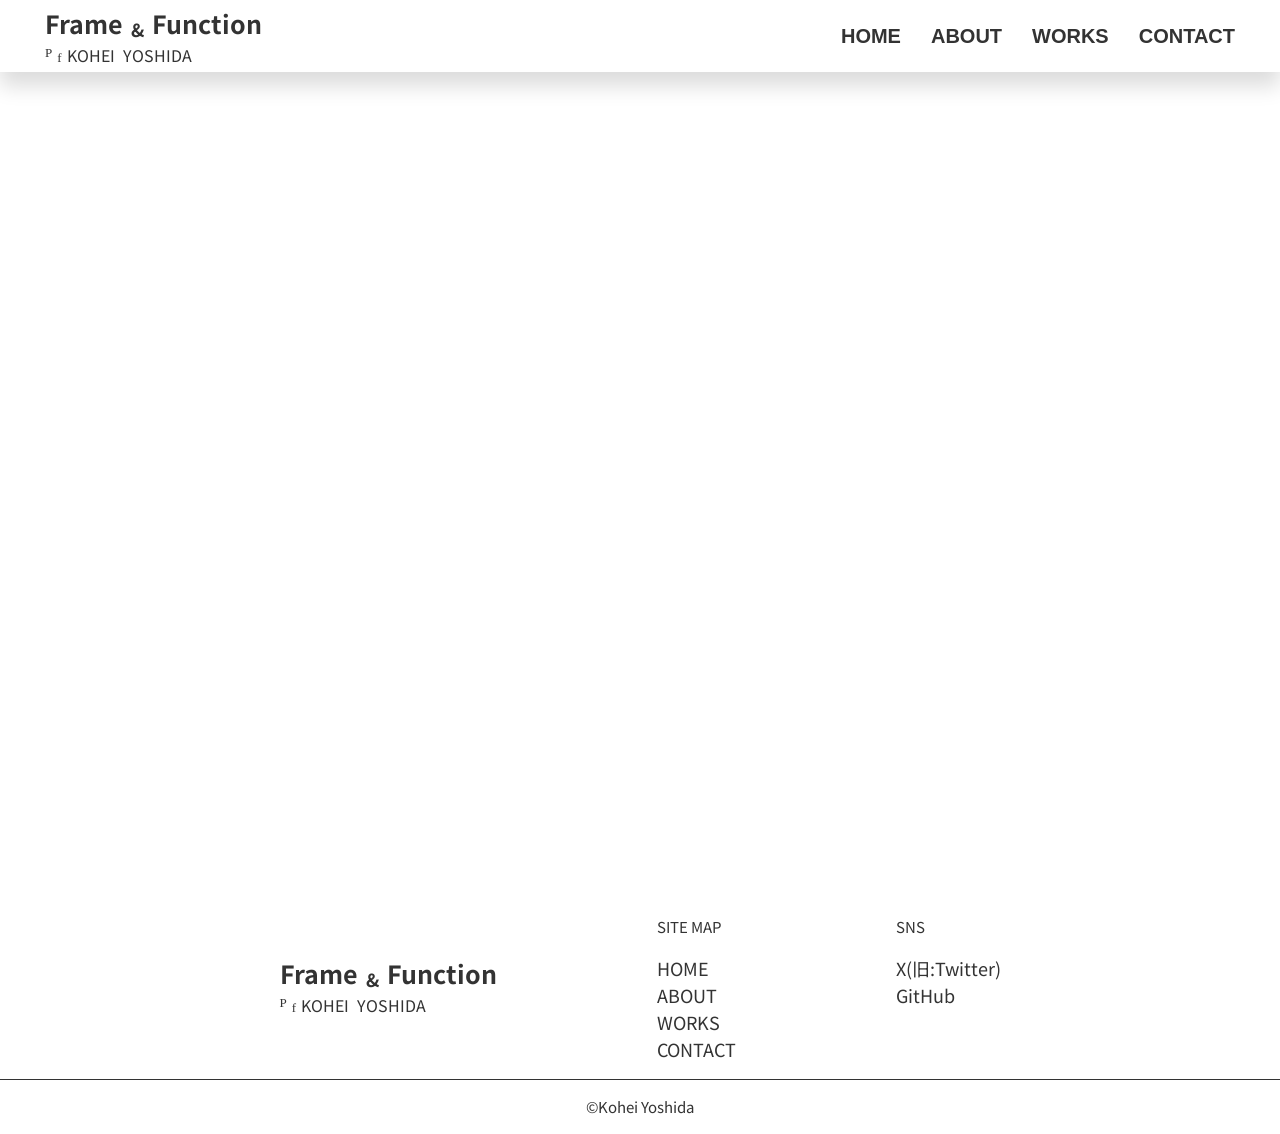
==== index.html @ a1d7d0c5 "first commit" ====
<!DOCTYPE html>
<html lang="ja">

<head>
    <meta charset="UTF-8">
    <meta name="viewport" content="width=device-width, initial-scale=1.0">
    <title>Document</title>
    <link rel="preconnect" href="https://fonts.googleapis.com">
    <link rel="preconnect" href="https://fonts.gstatic.com" crossorigin>
    <link href="https://fonts.googleapis.com/css2?family=Noto+Sans+JP:wght@100..900&display=swap" rel="stylesheet">
    <link rel="stylesheet" href="assets/css/style.css">
</head>

<body>
    <header class="header">
        <a href="index.html">
            <div class="head-logo">
                <p class="head-logo-l">Frame</p>
                <p class="head-logo-c">&</p>
                <p class="head-logo-r">Function</p>
            </div>
            <div class="box">
                <div class="site-logo">
                    <p class="logo-left">P</p>
                    <div class="logo-right">f</div>
                </div>
                <div class="name-block">
                    <p class="first-name">KOHEI</p>
                    <p class="family-name">YOSHIDA</p>
                </div>
            </div>
        </a>
        <nav class="nav">
            <input type="checkbox" id="nav-toggle" class="nav-toggle">
            <label for="nav-toggle" class="nav-btn">
                <span></span><span></span><span></span>
            </label>
            <label for="nav-toggle" class="nav-overlay"></label>
            <ul class="nav-list">
                <li class="nav-item"><a href="index.html" class="nav-link">HOME</a></li>
                <li class="nav-item"><a href="about.html" class="nav-link">ABOUT</a></li>
                <li class="nav-item"><a href="works.html" class="nav-link">WORKS</a></li>
                <li class="nav-item"><a href="contact.html" class="nav-link">CONTACT</a></li>
            </ul>
        </nav>
    </header>
    <main>

    </main>
    <footer class="footer">
        <div class="central">
            <a href="index.html" class="foot-logo-link">
                <div class="head-logo">
                    <p class="head-logo-l">Frame</p>
                    <p class="head-logo-c">&</p>
                    <p class="head-logo-r">Function</p>
                </div>
                <div class="box">
                    <div class="site-logo">
                        <p class="logo-left">P</p>
                        <div class="logo-right">f</div>
                    </div>
                    <div class="name-block">
                        <p class="first-name">KOHEI</p>
                        <p class="family-name">YOSHIDA</p>
                    </div>
                </div>
            </a>
            <nav aria-label="サイトマップ" class="foot-nav">
                <p class="map">SITE MAP</p>
                <ul class="foot-list">
                    <li class="foot-item"><a href="index.html" class="foot-link">HOME</a></li>
                    <li class="foot-item"><a href="about.html" class="foot-link">ABOUT</a></li>
                    <li class="foot-item"><a href="works.html" class="foot-link">WORKS</a></li>
                    <li class="foot-item"><a href="contact.html" class="foot-link">CONTACT</a></li>
                </ul>
            </nav>
            <nav aria-label="SNSリンク" class="foot-nav1">
                <p class="map">SNS</p>
                <ul class="foot-list1">
                    <li class="foot-item"><a target="_blank" href="https://x.com/VIDEOCREATE_WAZ" class="foot-link">X(旧:Twitter)</a></li>
                    <li class="foot-item"><a target="_blank" href="https://github.com/Kohei-Create/Portfolio-public" class="foot-link">GitHub</a></li>
                </ul>
            </nav>
        </div>
    </footer>
    <span class="copy">&copy;Kohei Yoshida</span>
</body>

</html>
---- assets/css/style.css ----
@charset "utf-8";

@import url(base.css);
@import url(header.css);
@import url(footer.css);
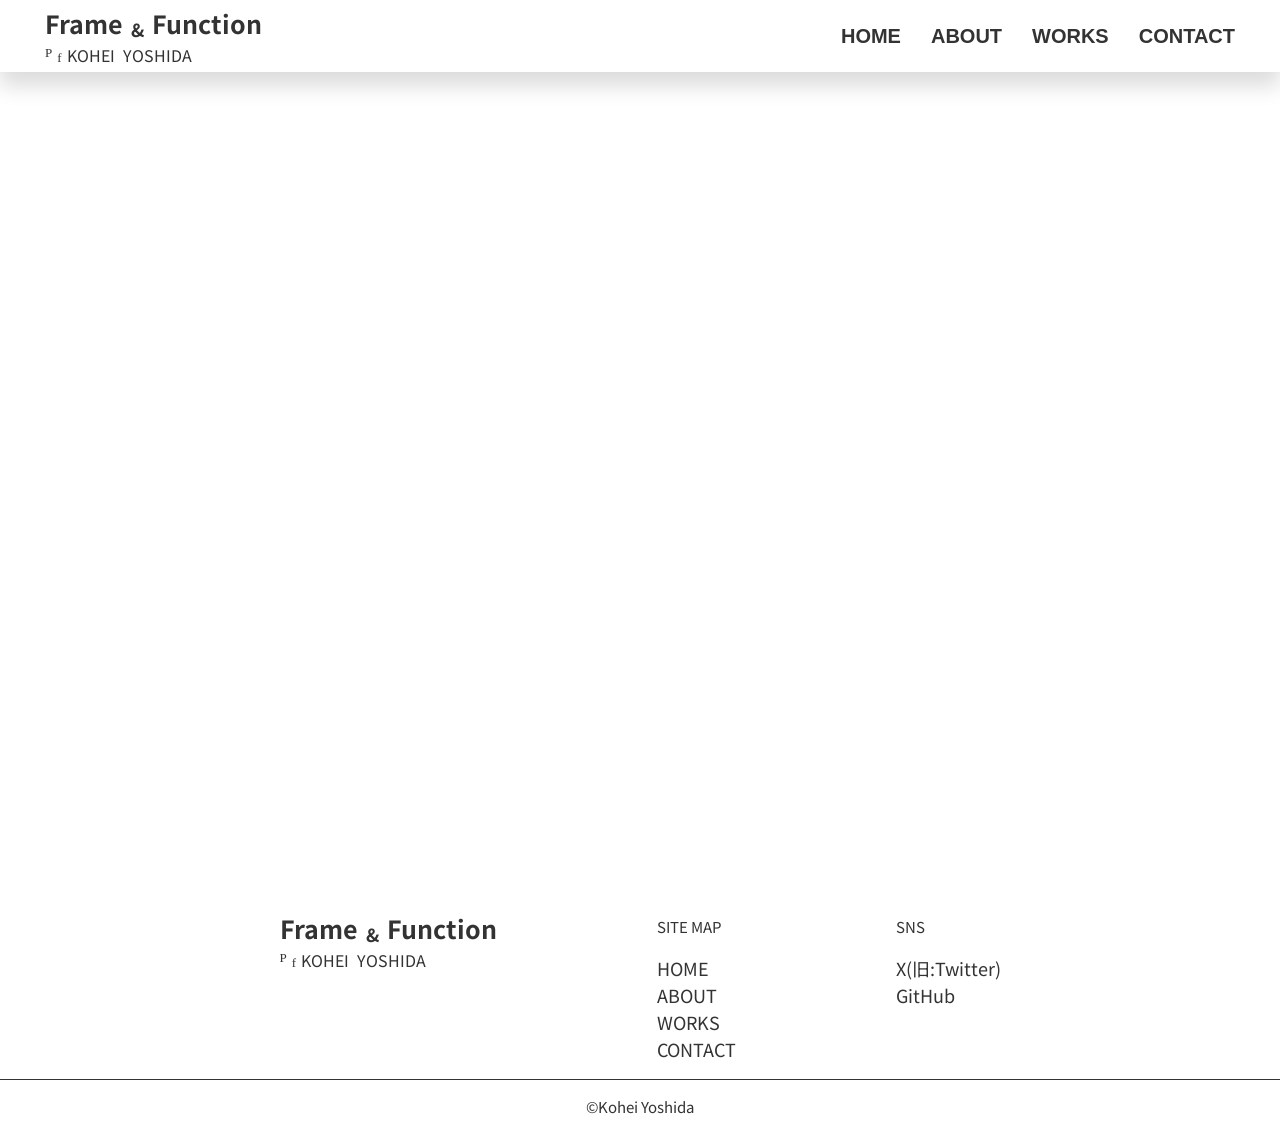
==== commit 62f4a5cc: "faviconとtitleを変更" ====
--- a/index.html
+++ b/index.html
@@ -4,7 +4,8 @@
 <head>
     <meta charset="UTF-8">
     <meta name="viewport" content="width=device-width, initial-scale=1.0">
-    <title>Document</title>
+    <title>HOME | Frame & Function</title>
+    <link rel="icon" href="assets/images/favicon.svg">
     <link rel="preconnect" href="https://fonts.googleapis.com">
     <link rel="preconnect" href="https://fonts.gstatic.com" crossorigin>
     <link href="https://fonts.googleapis.com/css2?family=Noto+Sans+JP:wght@100..900&display=swap" rel="stylesheet">
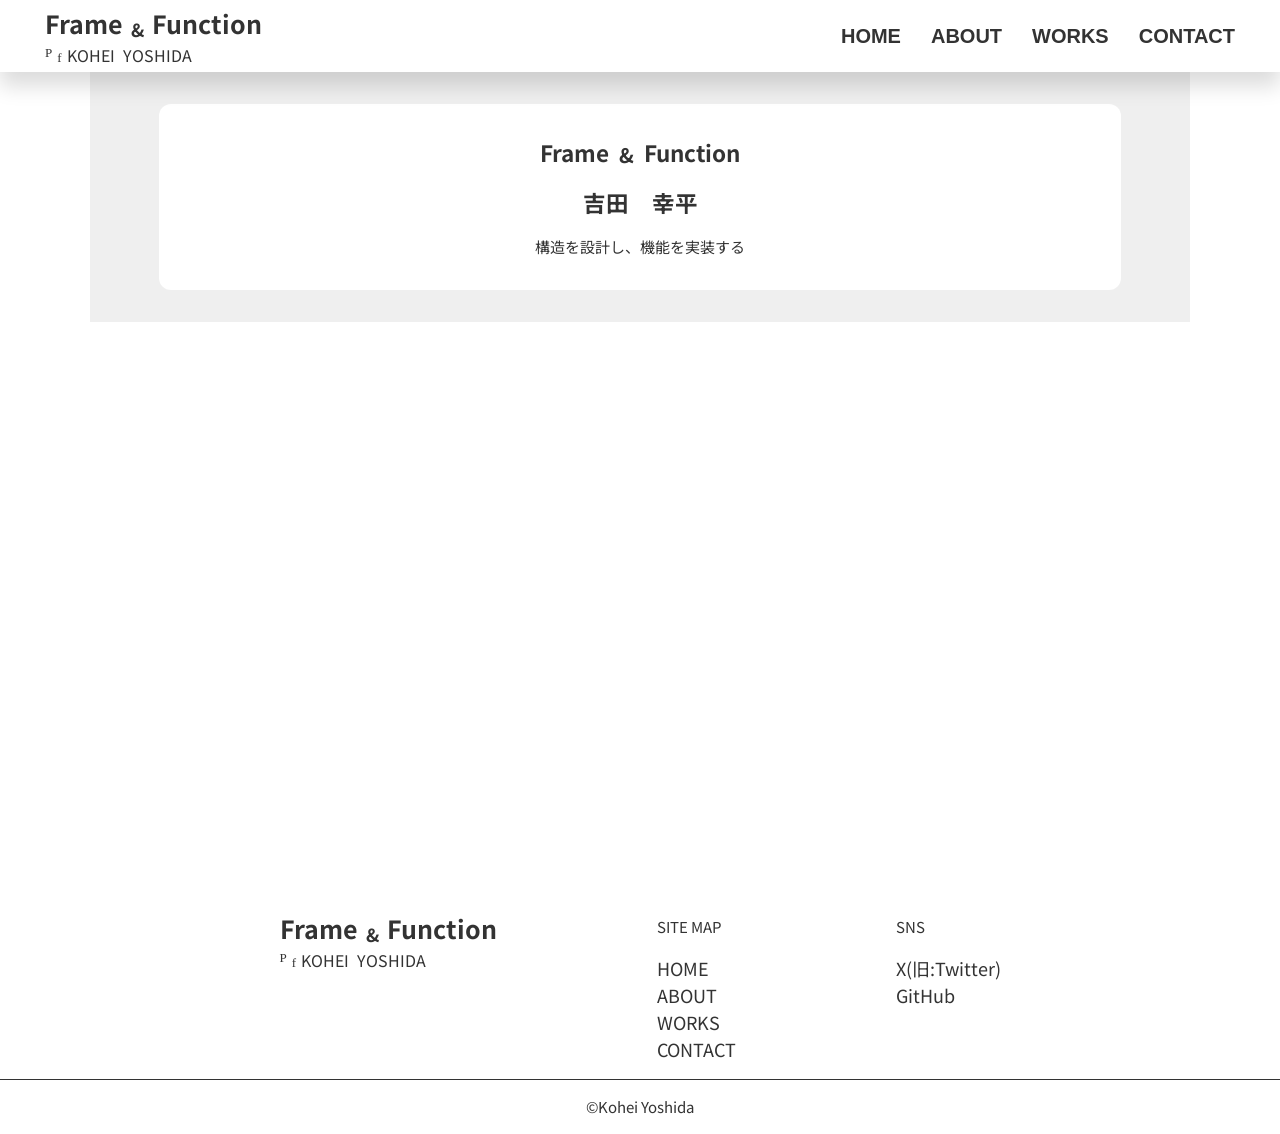
==== commit a6cf0be1: "herosectionを追加" ====
--- a/index.html
+++ b/index.html
@@ -46,7 +46,36 @@
         </nav>
     </header>
     <main>
-
+        
+        <section id="about">
+            <div class="about-container">
+                <div class="hero-card">
+                    <h1 class="hero-role">
+                        <span class="role-l">Frame</span>
+                        <span class="role-c">&</span>
+                        <span class="role-r">Function</span>
+                    </h1>
+                    <h2 class="name">吉田&emsp;幸平</h2>
+                    <div class="hero-copy">
+                        <p class="hero-copy-l">構造を設計し、</p>
+                        <p class="hero-copy-r">機能を実装する</p>
+                    </div>
+                </div>
+            </div>
+        </section>
+        
+        <section id="works">
+            <div class="works-container">
+    
+            </div>
+        </section>
+        
+        <section id="contact">
+            <div class="contact-container">
+    
+            </div>
+        </section>
+        
     </main>
     <footer class="footer">
         <div class="central">
--- a/assets/css/style.css
+++ b/assets/css/style.css
@@ -2,4 +2,83 @@
 
 @import url(base.css);
 @import url(header.css);
-@import url(footer.css);+@import url(footer.css);
+
+#about,
+#works,
+#contact {
+    display: flex;
+    flex-direction: column;
+}
+
+.about-container,
+.works-container,
+.contact-container {
+    width: 100%;
+    max-width: var(--container-width);
+    margin: 0 auto;
+}
+
+.about-container {
+    background-color: #efefef;
+    padding: 2rem 1rem;
+}
+
+.hero-card {
+    background-color: var(--bg-white);
+    margin: 0 auto;
+    padding: 2rem 1rem;
+    display: flex;
+    flex-direction: column;
+    gap: 1rem;
+    width: 90%;
+    min-width: 250px;
+    border-radius: 12px;
+}
+
+.hero-role,
+.hero-copy {
+    width: fit-content;
+}
+
+.hero-role {
+    display: flex;
+    align-items: flex-end;
+    text-align: center;
+    margin: 0 auto;
+}
+
+@media screen and (max-width:400px) {
+    
+    .hero-role {
+        display: block;
+    }
+
+}
+
+.role-c {
+    font-size: 20px;
+    margin: 0 10px 0;
+}
+
+.name {
+    text-align: center;
+}
+
+.hero-copy {
+    display: flex;
+    text-align: center;
+    margin: 0 auto;
+}
+
+.hero-copy-l {
+
+}
+
+.hero-copy-r {
+
+}
+
+@media screen and (min-width:768px) {
+    
+}
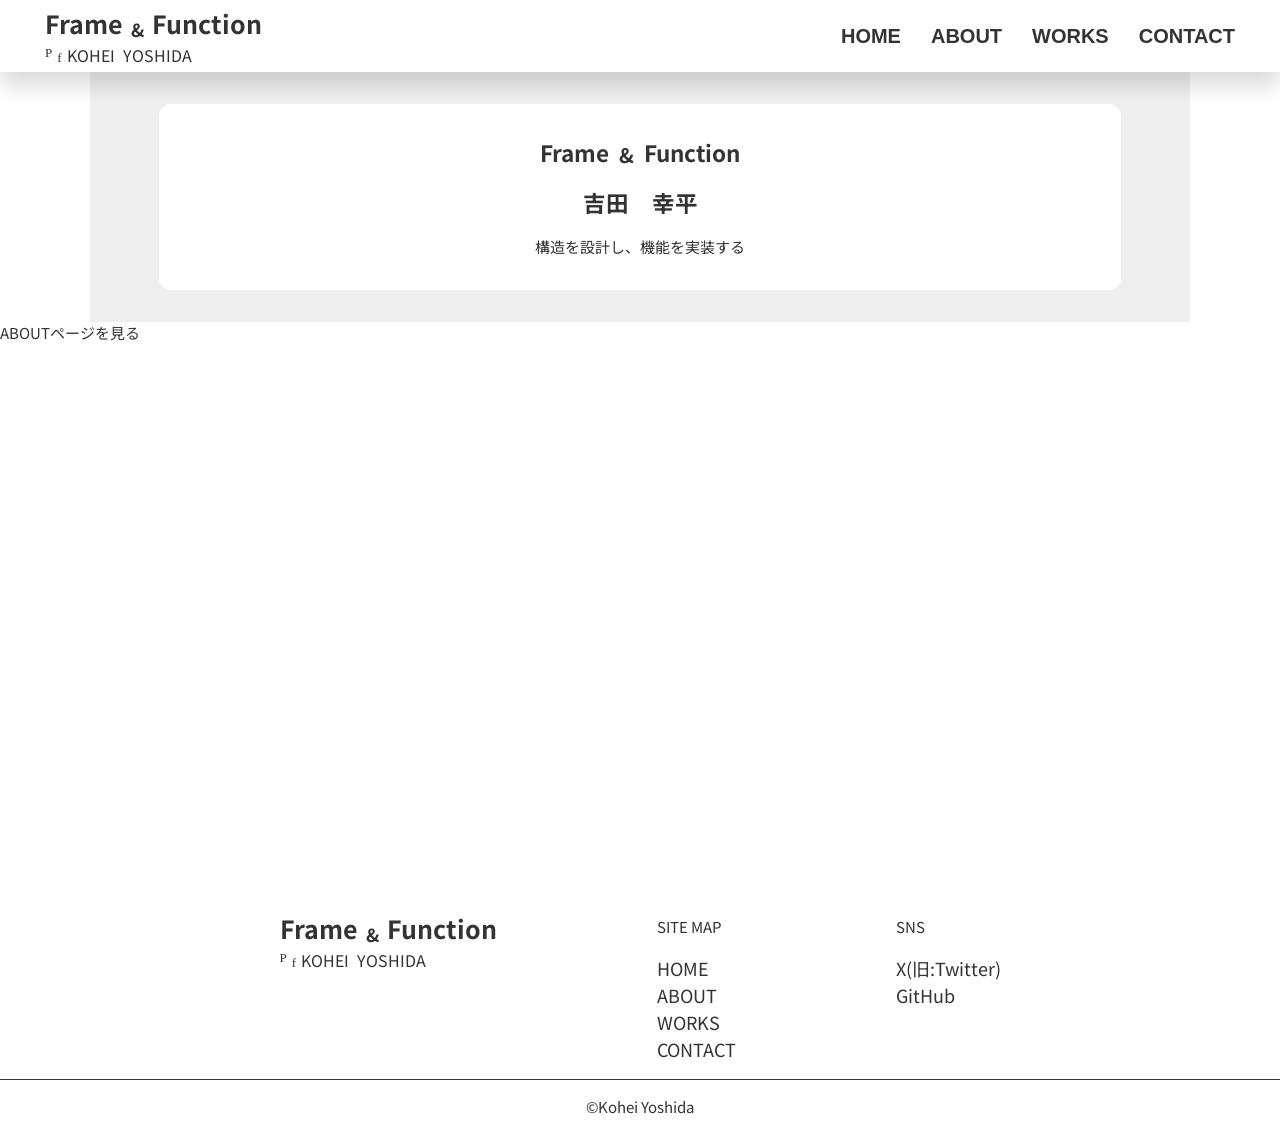
==== commit 9f7dbc34: "link-btnとbtn-txtを追加した" ====
--- a/index.html
+++ b/index.html
@@ -62,6 +62,9 @@
                     </div>
                 </div>
             </div>
+            <a href="about.html" class="link-btn">
+                <p class="btn-txt">ABOUTページを見る</p>
+            </a>
         </section>
         
         <section id="works">
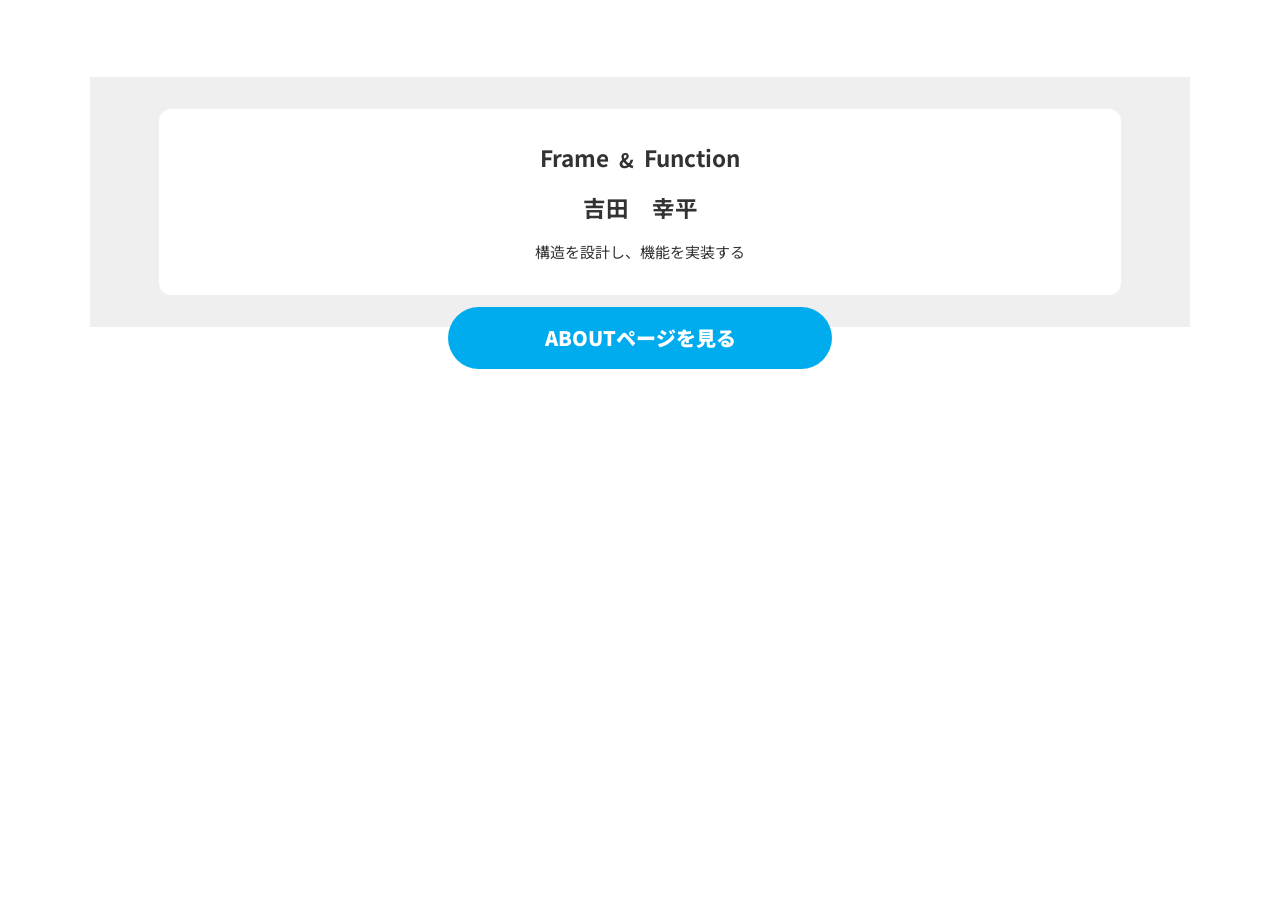
==== commit d5c99c08: "headerとfooterを追加しjsのfetchで読み込むよう変更" ====
--- a/index.html
+++ b/index.html
@@ -13,38 +13,7 @@
 </head>
 
 <body>
-    <header class="header">
-        <a href="index.html">
-            <div class="head-logo">
-                <p class="head-logo-l">Frame</p>
-                <p class="head-logo-c">&</p>
-                <p class="head-logo-r">Function</p>
-            </div>
-            <div class="box">
-                <div class="site-logo">
-                    <p class="logo-left">P</p>
-                    <div class="logo-right">f</div>
-                </div>
-                <div class="name-block">
-                    <p class="first-name">KOHEI</p>
-                    <p class="family-name">YOSHIDA</p>
-                </div>
-            </div>
-        </a>
-        <nav class="nav">
-            <input type="checkbox" id="nav-toggle" class="nav-toggle">
-            <label for="nav-toggle" class="nav-btn">
-                <span></span><span></span><span></span>
-            </label>
-            <label for="nav-toggle" class="nav-overlay"></label>
-            <ul class="nav-list">
-                <li class="nav-item"><a href="index.html" class="nav-link">HOME</a></li>
-                <li class="nav-item"><a href="about.html" class="nav-link">ABOUT</a></li>
-                <li class="nav-item"><a href="works.html" class="nav-link">WORKS</a></li>
-                <li class="nav-item"><a href="contact.html" class="nav-link">CONTACT</a></li>
-            </ul>
-        </nav>
-    </header>
+    <div id="header"></div>
     <main>
         
         <section id="about">
@@ -80,44 +49,8 @@
         </section>
         
     </main>
-    <footer class="footer">
-        <div class="central">
-            <a href="index.html" class="foot-logo-link">
-                <div class="head-logo">
-                    <p class="head-logo-l">Frame</p>
-                    <p class="head-logo-c">&</p>
-                    <p class="head-logo-r">Function</p>
-                </div>
-                <div class="box">
-                    <div class="site-logo">
-                        <p class="logo-left">P</p>
-                        <div class="logo-right">f</div>
-                    </div>
-                    <div class="name-block">
-                        <p class="first-name">KOHEI</p>
-                        <p class="family-name">YOSHIDA</p>
-                    </div>
-                </div>
-            </a>
-            <nav aria-label="サイトマップ" class="foot-nav">
-                <p class="map">SITE MAP</p>
-                <ul class="foot-list">
-                    <li class="foot-item"><a href="index.html" class="foot-link">HOME</a></li>
-                    <li class="foot-item"><a href="about.html" class="foot-link">ABOUT</a></li>
-                    <li class="foot-item"><a href="works.html" class="foot-link">WORKS</a></li>
-                    <li class="foot-item"><a href="contact.html" class="foot-link">CONTACT</a></li>
-                </ul>
-            </nav>
-            <nav aria-label="SNSリンク" class="foot-nav1">
-                <p class="map">SNS</p>
-                <ul class="foot-list1">
-                    <li class="foot-item"><a target="_blank" href="https://x.com/VIDEOCREATE_WAZ" class="foot-link">X(旧:Twitter)</a></li>
-                    <li class="foot-item"><a target="_blank" href="https://github.com/Kohei-Create/Portfolio-public" class="foot-link">GitHub</a></li>
-                </ul>
-            </nav>
-        </div>
-    </footer>
-    <span class="copy">&copy;Kohei Yoshida</span>
+    <div id="footer"></div>
+    <script src="assets/js/index.js"></script>
 </body>
 
 </html>
--- a/assets/css/style.css
+++ b/assets/css/style.css
@@ -17,9 +17,11 @@
     width: 100%;
     max-width: var(--container-width);
     margin: 0 auto;
+    z-index: 1;
 }
 
 .about-container {
+    margin-top: 5px;
     background-color: #efefef;
     padding: 2rem 1rem;
 }
@@ -71,13 +73,79 @@
     margin: 0 auto;
 }
 
-.hero-copy-l {
-
+.link-btn {
+    background-color: var(--accent-color);
+    width: 30%;
+    margin: -20px auto 0;
+    min-width: 250px;
+    padding: 1rem;
+    border-radius: 100px;
+    z-index: 2;
 }
 
-.hero-copy-r {
+.btn-txt {
+    text-align: center;
+    margin: 0 auto;
+    font-size: 20px;
+    font-weight: 900;
+    color: var(--sub-color);
+    transition: .3s ease;
+    position: relative;
+    width: fit-content;
+    z-index: 3;
+}
 
+.btn-txt:hover,
+.btn-txt:focus {
+    color: #333;
 }
+
+.btn-txt::after {
+    background-color: currentColor;
+    position: absolute;
+    content: "";
+    left: 0;
+    bottom: -2px;
+    width: 100%;
+    height: 1px;
+    transform: scaleX(0);
+    transform-origin: right;
+    transition: transform .3s ease;
+}
+
+.btn-txt:hover::after {
+    transform-origin: left;
+    transform: scaleX(1);
+}
+
+.page {
+    display: flex;
+    gap: 1rem;
+    padding: 2rem 0 0 3rem;
+}
+
+.page-link {
+    position: relative;
+}
+
+.page-link::after {
+    background-color: currentColor;
+    content: "";
+    left: 0;
+    bottom: -2px;
+    width: 100%;
+    height: 1px;
+    transform: scaleX(0);
+    transition: transform .3s ease;
+    transform-origin: right;
+    position: absolute;
+}
+
+.page-link:hover::after {
+    transform-origin: left;
+    transform: scaleX(1);
+}
+
 
 @media screen and (min-width:768px) {
     
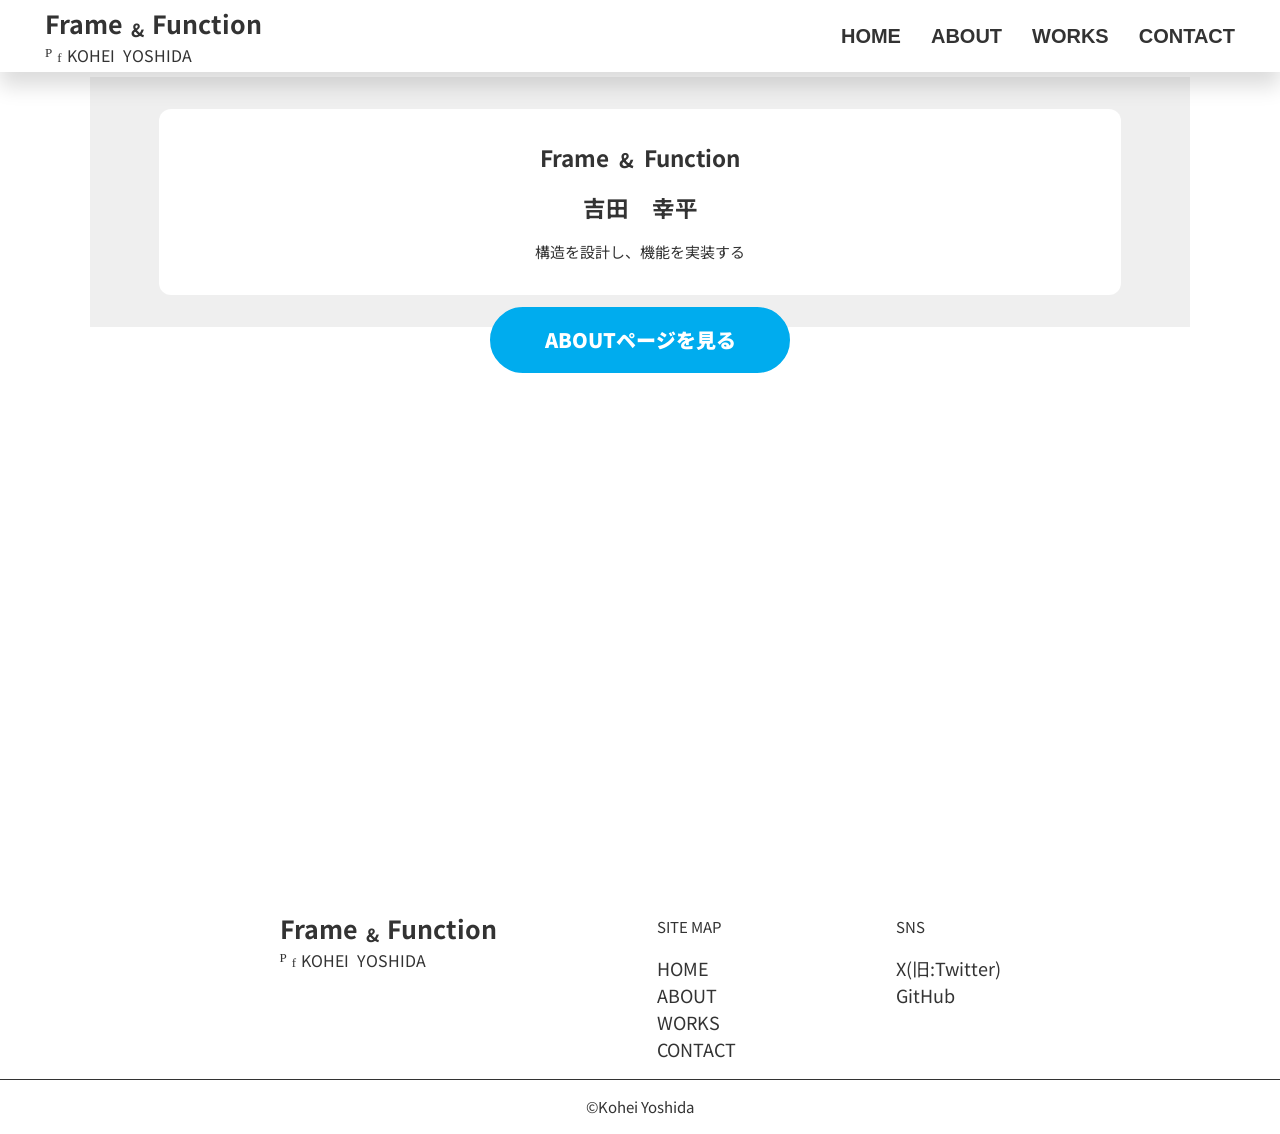
==== commit 22871c29: "index / about / works /contact.htmlにclass fadeを追加し、style / footer.cssにis-acriveを追加した." ====
--- a/index.html
+++ b/index.html
@@ -12,7 +12,7 @@
     <link rel="stylesheet" href="assets/css/style.css">
 </head>
 
-<body>
+<body class="fade">
     <div id="header"></div>
     <main>
         
@@ -51,6 +51,7 @@
     </main>
     <div id="footer"></div>
     <script src="assets/js/index.js"></script>
+    <script src="assets/js/app.js"></script>
 </body>
 
 </html>
--- a/assets/css/style.css
+++ b/assets/css/style.css
@@ -3,6 +3,17 @@
 @import url(base.css);
 @import url(header.css);
 @import url(footer.css);
+
+.fade {
+    opacity: 0;
+    transform: translateY(-20px);
+    transition: opacity .8s ease, transform .8s ease;
+}
+
+.fade.is-active {
+    opacity: 1;
+    transform: translateY(0);
+}
 
 #about,
 #works,
@@ -75,12 +86,31 @@
 
 .link-btn {
     background-color: var(--accent-color);
-    width: 30%;
+    width: 60%;
     margin: -20px auto 0;
-    min-width: 250px;
+    max-width: 300px;
     padding: 1rem;
     border-radius: 100px;
     z-index: 2;
+    border: 2px solid var(--accent-color);
+    overflow: hidden;
+    position: relative;
+}
+
+.link-btn::after {
+    background-color: #000;
+    position: absolute;
+    content: "";
+    inset: 0;
+    left: 0;
+    transform: scaleX(0);
+    transform-origin: right;
+    transition: transform .3s ease;
+}
+
+.link-btn:hover::after {
+    transform: scaleX(1);
+    transform-origin: left;
 }
 
 .btn-txt {
@@ -93,29 +123,6 @@
     position: relative;
     width: fit-content;
     z-index: 3;
-}
-
-.btn-txt:hover,
-.btn-txt:focus {
-    color: #333;
-}
-
-.btn-txt::after {
-    background-color: currentColor;
-    position: absolute;
-    content: "";
-    left: 0;
-    bottom: -2px;
-    width: 100%;
-    height: 1px;
-    transform: scaleX(0);
-    transform-origin: right;
-    transition: transform .3s ease;
-}
-
-.btn-txt:hover::after {
-    transform-origin: left;
-    transform: scaleX(1);
 }
 
 .page {
@@ -147,6 +154,18 @@
 }
 
 
+#footer {
+    opacity: 0;
+    transform: translateY(-20px);
+    transition: opacity .8s ease, transform .8s ease;
+}
+
+#footer.is-active {
+    opacity: 1;
+    transform: translateY(0);
+}
+
+
 @media screen and (min-width:768px) {
     
 }
